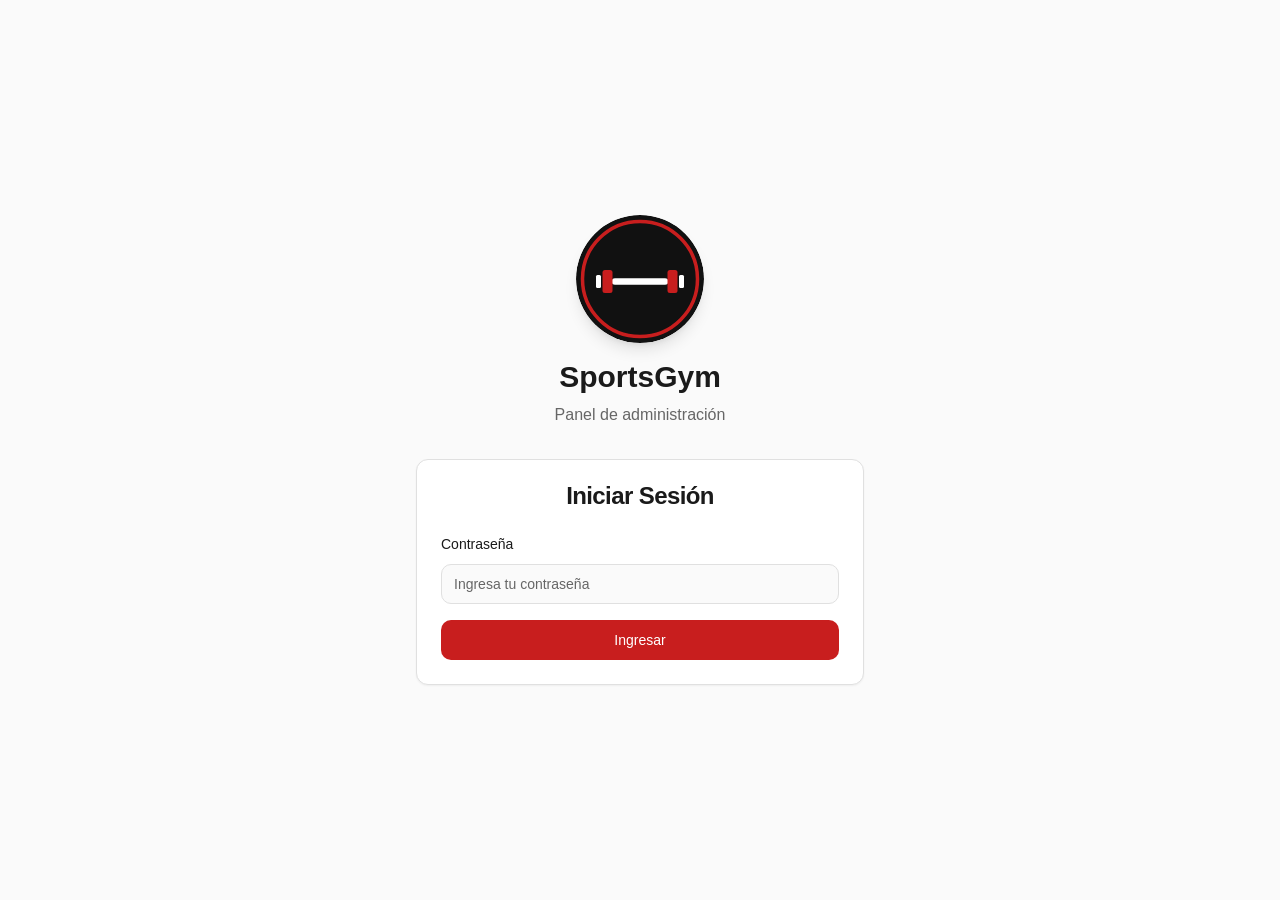
==== admin/index.html @ 6c511911 "Deploy GymFlow: app-alumnos (raíz) + dashboard-admin (/admin/)" ====
<!doctype html>
<html lang="es">
  <head>
    <meta charset="UTF-8" />
    <link rel="icon" href="/admin/assets/logo-C5U1Mk5S.svg" type="image/svg+xml">
    <meta name="viewport" content="width=device-width, initial-scale=1.0" />
    <title>SportsGym - Panel de Administración</title>
    <meta name="description" content="Panel de administración de SportsGym - Control de turnos, cupos, pagos y asistencias" />
    <meta name="author" content="SportsGym" />

    <meta property="og:title" content="SportsGym - Panel de Administración" />
    <meta property="og:description" content="Panel de administración de SportsGym - Control de turnos, cupos, pagos y asistencias" />
    <meta property="og:type" content="website" />

    <meta name="twitter:card" content="summary_large_image" />
    <script type="module" crossorigin src="/admin/assets/index-DR3U0zTT.js"></script>
    <link rel="stylesheet" crossorigin href="/admin/assets/index-CRmgyMFF.css">
  </head>

  <body>
    <div id="root"></div>
  </body>
</html>
---- admin/assets/index-CRmgyMFF.css ----
*,:before,:after{--tw-border-spacing-x: 0;--tw-border-spacing-y: 0;--tw-translate-x: 0;--tw-translate-y: 0;--tw-rotate: 0;--tw-skew-x: 0;--tw-skew-y: 0;--tw-scale-x: 1;--tw-scale-y: 1;--tw-pan-x: ;--tw-pan-y: ;--tw-pinch-zoom: ;--tw-scroll-snap-strictness: proximity;--tw-gradient-from-position: ;--tw-gradient-via-position: ;--tw-gradient-to-position: ;--tw-ordinal: ;--tw-slashed-zero: ;--tw-numeric-figure: ;--tw-numeric-spacing: ;--tw-numeric-fraction: ;--tw-ring-inset: ;--tw-ring-offset-width: 0px;--tw-ring-offset-color: #fff;--tw-ring-color: rgb(59 130 246 / .5);--tw-ring-offset-shadow: 0 0 #0000;--tw-ring-shadow: 0 0 #0000;--tw-shadow: 0 0 #0000;--tw-shadow-colored: 0 0 #0000;--tw-blur: ;--tw-brightness: ;--tw-contrast: ;--tw-grayscale: ;--tw-hue-rotate: ;--tw-invert: ;--tw-saturate: ;--tw-sepia: ;--tw-drop-shadow: ;--tw-backdrop-blur: ;--tw-backdrop-brightness: ;--tw-backdrop-contrast: ;--tw-backdrop-grayscale: ;--tw-backdrop-hue-rotate: ;--tw-backdrop-invert: ;--tw-backdrop-opacity: ;--tw-backdrop-saturate: ;--tw-backdrop-sepia: ;--tw-contain-size: ;--tw-contain-layout: ;--tw-contain-paint: ;--tw-contain-style: }::backdrop{--tw-border-spacing-x: 0;--tw-border-spacing-y: 0;--tw-translate-x: 0;--tw-translate-y: 0;--tw-rotate: 0;--tw-skew-x: 0;--tw-skew-y: 0;--tw-scale-x: 1;--tw-scale-y: 1;--tw-pan-x: ;--tw-pan-y: ;--tw-pinch-zoom: ;--tw-scroll-snap-strictness: proximity;--tw-gradient-from-position: ;--tw-gradient-via-position: ;--tw-gradient-to-position: ;--tw-ordinal: ;--tw-slashed-zero: ;--tw-numeric-figure: ;--tw-numeric-spacing: ;--tw-numeric-fraction: ;--tw-ring-inset: ;--tw-ring-offset-width: 0px;--tw-ring-offset-color: #fff;--tw-ring-color: rgb(59 130 246 / .5);--tw-ring-offset-shadow: 0 0 #0000;--tw-ring-shadow: 0 0 #0000;--tw-shadow: 0 0 #0000;--tw-shadow-colored: 0 0 #0000;--tw-blur: ;--tw-brightness: ;--tw-contrast: ;--tw-grayscale: ;--tw-hue-rotate: ;--tw-invert: ;--tw-saturate: ;--tw-sepia: ;--tw-drop-shadow: ;--tw-backdrop-blur: ;--tw-backdrop-brightness: ;--tw-backdrop-contrast: ;--tw-backdrop-grayscale: ;--tw-backdrop-hue-rotate: ;--tw-backdrop-invert: ;--tw-backdrop-opacity: ;--tw-backdrop-saturate: ;--tw-backdrop-sepia: ;--tw-contain-size: ;--tw-contain-layout: ;--tw-contain-paint: ;--tw-contain-style: }*,:before,:after{box-sizing:border-box;border-width:0;border-style:solid;border-color:#e5e7eb}:before,:after{--tw-content: ""}html,:host{line-height:1.5;-webkit-text-size-adjust:100%;-moz-tab-size:4;-o-tab-size:4;tab-size:4;font-family:ui-sans-serif,system-ui,sans-serif,"Apple Color Emoji","Segoe UI Emoji",Segoe UI Symbol,"Noto Color Emoji";font-feature-settings:normal;font-variation-settings:normal;-webkit-tap-highlight-color:transparent}body{margin:0;line-height:inherit}hr{height:0;color:inherit;border-top-width:1px}abbr:where([title]){-webkit-text-decoration:underline dotted;text-decoration:underline dotted}h1,h2,h3,h4,h5,h6{font-size:inherit;font-weight:inherit}a{color:inherit;text-decoration:inherit}b,strong{font-weight:bolder}code,kbd,samp,pre{font-family:ui-monospace,SFMono-Regular,Menlo,Monaco,Consolas,Liberation Mono,Courier New,monospace;font-feature-settings:normal;font-variation-settings:normal;font-size:1em}small{font-size:80%}sub,sup{font-size:75%;line-height:0;position:relative;vertical-align:baseline}sub{bottom:-.25em}sup{top:-.5em}table{text-indent:0;border-color:inherit;border-collapse:collapse}button,input,optgroup,select,textarea{font-family:inherit;font-feature-settings:inherit;font-variation-settings:inherit;font-size:100%;font-weight:inherit;line-height:inherit;letter-spacing:inherit;color:inherit;margin:0;padding:0}button,select{text-transform:none}button,input:where([type=button]),input:where([type=reset]),input:where([type=submit]){-webkit-appearance:button;background-color:transparent;background-image:none}:-moz-focusring{outline:auto}:-moz-ui-invalid{box-shadow:none}progress{vertical-align:baseline}::-webkit-inner-spin-button,::-webkit-outer-spin-button{height:auto}[type=search]{-webkit-appearance:textfield;outline-offset:-2px}::-webkit-search-decoration{-webkit-appearance:none}::-webkit-file-upload-button{-webkit-appearance:button;font:inherit}summary{display:list-item}blockquote,dl,dd,h1,h2,h3,h4,h5,h6,hr,figure,p,pre{margin:0}fieldset{margin:0;padding:0}legend{padding:0}ol,ul,menu{list-style:none;margin:0;padding:0}dialog{padding:0}textarea{resize:vertical}input::-moz-placeholder,textarea::-moz-placeholder{opacity:1;color:#9ca3af}input::placeholder,textarea::placeholder{opacity:1;color:#9ca3af}button,[role=button]{cursor:pointer}:disabled{cursor:default}img,svg,video,canvas,audio,iframe,embed,object{display:block;vertical-align:middle}img,video{max-width:100%;height:auto}[hidden]:where(:not([hidden=until-found])){display:none}:root{--background: 0 0% 98%;--foreground: 0 0% 10%;--card: 0 0% 100%;--card-foreground: 0 0% 10%;--popover: 0 0% 100%;--popover-foreground: 0 0% 10%;--primary: 0 74% 45%;--primary-foreground: 0 0% 100%;--secondary: 0 0% 12%;--secondary-foreground: 0 0% 100%;--muted: 0 0% 94%;--muted-foreground: 0 0% 40%;--accent: 0 45% 93%;--accent-foreground: 0 0% 10%;--destructive: 0 74% 45%;--destructive-foreground: 0 0% 100%;--border: 0 0% 88%;--input: 0 0% 88%;--ring: 0 74% 45%;--radius: .75rem;--shadow-primary: 0 8px 25px -8px hsl(var(--brand-primary) / .25);--shadow-soft: 0 4px 15px -4px hsl(var(--brand-neutral) / .08);--brand-primary: 0 74% 45%;--brand-primary-light: 0 60% 65%;--brand-primary-dark: 0 75% 32%;--brand-neutral: 0 0% 15%;--brand-soft: 0 0% 95%;--brand-cream: 0 0% 97%;--gradient-primary: linear-gradient( 135deg, hsl(var(--brand-soft)), hsl(var(--brand-primary-light)) );--gradient-soft: linear-gradient( 135deg, hsl(var(--background)), hsl(var(--brand-soft)) );--gradient-accent: linear-gradient( 135deg, hsl(var(--brand-cream)), hsl(var(--accent)) );--transition-smooth: all .3s cubic-bezier(.4, 0, .2, 1);--sidebar-background: 0 0% 98%;--sidebar-foreground: 240 5.3% 26.1%;--sidebar-primary: 240 5.9% 10%;--sidebar-primary-foreground: 0 0% 98%;--sidebar-accent: 240 4.8% 95.9%;--sidebar-accent-foreground: 240 5.9% 10%;--sidebar-border: 220 13% 91%;--sidebar-ring: 217.2 91.2% 59.8%;--success: 95 40% 55%;--success-foreground: 0 0% 100%;--warning: 35 85% 65%;--warning-foreground: 0 0% 20%;--error: 8 75% 58%;--error-foreground: 0 0% 100%;--color-lunes: #7fb77e;--color-martes: #64b5f6;--color-miercoles: #f8a23a;--color-jueves: #ba68c8;--color-viernes: #ef5350}.dark{--background: 210 15% 8%;--foreground: 210 25% 96%;--card: 210 12% 12%;--card-foreground: 210 25% 96%;--popover: 210 12% 12%;--popover-foreground: 210 25% 96%;--primary: 240 15% 65%;--primary-foreground: 0 0% 100%;--secondary: 210 10% 20%;--secondary-foreground: 210 25% 96%;--muted: 210 10% 18%;--muted-foreground: 210 15% 65%;--accent: 200 20% 70%;--accent-foreground: 210 15% 8%;--destructive: 0 50% 65%;--destructive-foreground: 210 25% 96%;--border: 210 10% 25%;--input: 210 10% 25%;--ring: 240 15% 65%;--sidebar-background: 240 5.9% 10%;--sidebar-foreground: 240 4.8% 95.9%;--sidebar-primary: 224.3 76.3% 48%;--sidebar-primary-foreground: 0 0% 100%;--sidebar-accent: 240 3.7% 15.9%;--sidebar-accent-foreground: 240 4.8% 95.9%;--sidebar-border: 240 3.7% 15.9%;--sidebar-ring: 217.2 91.2% 59.8%}*{border-color:hsl(var(--border))}body{background-color:hsl(var(--background));color:hsl(var(--foreground));font-family:Poppins,Inter,-apple-system,BlinkMacSystemFont,Segoe UI,sans-serif}[data-state=active]{background-color:hsl(var(--primary))!important;color:hsl(var(--primary-foreground))!important}.btn-primary{background-color:hsl(var(--primary));color:hsl(var(--primary-foreground));border-radius:.75rem;transition:var(--transition-smooth)}.btn-primary:hover{background-color:hsl(var(--brand-primary-dark))}.sr-only{position:absolute;width:1px;height:1px;padding:0;margin:-1px;overflow:hidden;clip:rect(0,0,0,0);white-space:nowrap;border-width:0}.pointer-events-none{pointer-events:none}.pointer-events-auto{pointer-events:auto}.visible{visibility:visible}.invisible{visibility:hidden}.fixed{position:fixed}.absolute{position:absolute}.relative{position:relative}.sticky{position:sticky}.inset-0{top:0;right:0;bottom:0;left:0}.inset-x-0{left:0;right:0}.inset-y-0{top:0;bottom:0}.-bottom-12{bottom:-3rem}.-left-12{left:-3rem}.-right-12{right:-3rem}.-top-12{top:-3rem}.bottom-0{bottom:0}.left-0{left:0}.left-1{left:.25rem}.left-1\/2{left:50%}.left-2{left:.5rem}.left-\[50\%\]{left:50%}.right-0{right:0}.right-1{right:.25rem}.right-2{right:.5rem}.right-3{right:.75rem}.right-4{right:1rem}.top-0{top:0}.top-1\.5{top:.375rem}.top-1\/2{top:50%}.top-2{top:.5rem}.top-3\.5{top:.875rem}.top-4{top:1rem}.top-\[1px\]{top:1px}.top-\[50\%\]{top:50%}.top-\[60\%\]{top:60%}.top-full{top:100%}.z-10{z-index:10}.z-20{z-index:20}.z-50{z-index:50}.z-\[100\]{z-index:100}.z-\[1\]{z-index:1}.-mx-1{margin-left:-.25rem;margin-right:-.25rem}.mx-2{margin-left:.5rem;margin-right:.5rem}.mx-3\.5{margin-left:.875rem;margin-right:.875rem}.mx-auto{margin-left:auto;margin-right:auto}.my-0\.5{margin-top:.125rem;margin-bottom:.125rem}.my-1{margin-top:.25rem;margin-bottom:.25rem}.-ml-4{margin-left:-1rem}.-mt-4{margin-top:-1rem}.mb-1{margin-bottom:.25rem}.mb-2{margin-bottom:.5rem}.mb-3{margin-bottom:.75rem}.mb-4{margin-bottom:1rem}.mb-5{margin-bottom:1.25rem}.mb-6{margin-bottom:1.5rem}.mb-8{margin-bottom:2rem}.ml-1{margin-left:.25rem}.ml-2{margin-left:.5rem}.ml-auto{margin-left:auto}.mr-2{margin-right:.5rem}.mt-0\.5{margin-top:.125rem}.mt-1{margin-top:.25rem}.mt-1\.5{margin-top:.375rem}.mt-2{margin-top:.5rem}.mt-24{margin-top:6rem}.mt-3{margin-top:.75rem}.mt-4{margin-top:1rem}.mt-6{margin-top:1.5rem}.mt-auto{margin-top:auto}.block{display:block}.flex{display:flex}.inline-flex{display:inline-flex}.table{display:table}.grid{display:grid}.hidden{display:none}.aspect-square{aspect-ratio:1 / 1}.aspect-video{aspect-ratio:16 / 9}.size-4{width:1rem;height:1rem}.h-1\.5{height:.375rem}.h-10{height:2.5rem}.h-11{height:2.75rem}.h-12{height:3rem}.h-16{height:4rem}.h-2{height:.5rem}.h-2\.5{height:.625rem}.h-3{height:.75rem}.h-3\.5{height:.875rem}.h-32{height:8rem}.h-4{height:1rem}.h-5{height:1.25rem}.h-6{height:1.5rem}.h-7{height:1.75rem}.h-8{height:2rem}.h-9{height:2.25rem}.h-\[1px\]{height:1px}.h-\[var\(--radix-navigation-menu-viewport-height\)\]{height:var(--radix-navigation-menu-viewport-height)}.h-\[var\(--radix-select-trigger-height\)\]{height:var(--radix-select-trigger-height)}.h-auto{height:auto}.h-full{height:100%}.h-px{height:1px}.h-svh{height:100svh}.max-h-96{max-height:24rem}.max-h-\[300px\]{max-height:300px}.max-h-screen{max-height:100vh}.min-h-0{min-height:0px}.min-h-\[80px\]{min-height:80px}.min-h-screen{min-height:100vh}.min-h-svh{min-height:100svh}.w-0{width:0px}.w-1{width:.25rem}.w-1\/3{width:33.333333%}.w-10{width:2.5rem}.w-11{width:2.75rem}.w-2{width:.5rem}.w-2\.5{width:.625rem}.w-3{width:.75rem}.w-3\.5{width:.875rem}.w-3\/4{width:75%}.w-32{width:8rem}.w-4{width:1rem}.w-5{width:1.25rem}.w-64{width:16rem}.w-7{width:1.75rem}.w-72{width:18rem}.w-8{width:2rem}.w-9{width:2.25rem}.w-\[--sidebar-width\]{width:var(--sidebar-width)}.w-\[100px\]{width:100px}.w-\[1px\]{width:1px}.w-auto{width:auto}.w-full{width:100%}.w-max{width:-moz-max-content;width:max-content}.w-px{width:1px}.min-w-0{min-width:0px}.min-w-5{min-width:1.25rem}.min-w-\[12rem\]{min-width:12rem}.min-w-\[8rem\]{min-width:8rem}.min-w-\[var\(--radix-select-trigger-width\)\]{min-width:var(--radix-select-trigger-width)}.min-w-full{min-width:100%}.max-w-7xl{max-width:80rem}.max-w-\[--skeleton-width\]{max-width:var(--skeleton-width)}.max-w-lg{max-width:32rem}.max-w-max{max-width:-moz-max-content;max-width:max-content}.max-w-md{max-width:28rem}.flex-1{flex:1 1 0%}.shrink-0{flex-shrink:0}.grow{flex-grow:1}.grow-0{flex-grow:0}.basis-full{flex-basis:100%}.caption-bottom{caption-side:bottom}.border-collapse{border-collapse:collapse}.-translate-x-1\/2{--tw-translate-x: -50%;transform:translate(var(--tw-translate-x),var(--tw-translate-y)) rotate(var(--tw-rotate)) skew(var(--tw-skew-x)) skewY(var(--tw-skew-y)) scaleX(var(--tw-scale-x)) scaleY(var(--tw-scale-y))}.-translate-x-px{--tw-translate-x: -1px;transform:translate(var(--tw-translate-x),var(--tw-translate-y)) rotate(var(--tw-rotate)) skew(var(--tw-skew-x)) skewY(var(--tw-skew-y)) scaleX(var(--tw-scale-x)) scaleY(var(--tw-scale-y))}.-translate-y-1\/2{--tw-translate-y: -50%;transform:translate(var(--tw-translate-x),var(--tw-translate-y)) rotate(var(--tw-rotate)) skew(var(--tw-skew-x)) skewY(var(--tw-skew-y)) scaleX(var(--tw-scale-x)) scaleY(var(--tw-scale-y))}.translate-x-\[-50\%\]{--tw-translate-x: -50%;transform:translate(var(--tw-translate-x),var(--tw-translate-y)) rotate(var(--tw-rotate)) skew(var(--tw-skew-x)) skewY(var(--tw-skew-y)) scaleX(var(--tw-scale-x)) scaleY(var(--tw-scale-y))}.translate-x-px{--tw-translate-x: 1px;transform:translate(var(--tw-translate-x),var(--tw-translate-y)) rotate(var(--tw-rotate)) skew(var(--tw-skew-x)) skewY(var(--tw-skew-y)) scaleX(var(--tw-scale-x)) scaleY(var(--tw-scale-y))}.translate-y-\[-50\%\]{--tw-translate-y: -50%;transform:translate(var(--tw-translate-x),var(--tw-translate-y)) rotate(var(--tw-rotate)) skew(var(--tw-skew-x)) skewY(var(--tw-skew-y)) scaleX(var(--tw-scale-x)) scaleY(var(--tw-scale-y))}.rotate-45{--tw-rotate: 45deg;transform:translate(var(--tw-translate-x),var(--tw-translate-y)) rotate(var(--tw-rotate)) skew(var(--tw-skew-x)) skewY(var(--tw-skew-y)) scaleX(var(--tw-scale-x)) scaleY(var(--tw-scale-y))}.rotate-90{--tw-rotate: 90deg;transform:translate(var(--tw-translate-x),var(--tw-translate-y)) rotate(var(--tw-rotate)) skew(var(--tw-skew-x)) skewY(var(--tw-skew-y)) scaleX(var(--tw-scale-x)) scaleY(var(--tw-scale-y))}.transform{transform:translate(var(--tw-translate-x),var(--tw-translate-y)) rotate(var(--tw-rotate)) skew(var(--tw-skew-x)) skewY(var(--tw-skew-y)) scaleX(var(--tw-scale-x)) scaleY(var(--tw-scale-y))}@keyframes pulse{50%{opacity:.5}}.animate-pulse{animation:pulse 2s cubic-bezier(.4,0,.6,1) infinite}.cursor-default{cursor:default}.cursor-pointer{cursor:pointer}.touch-none{touch-action:none}.select-none{-webkit-user-select:none;-moz-user-select:none;user-select:none}.list-none{list-style-type:none}.grid-cols-1{grid-template-columns:repeat(1,minmax(0,1fr))}.flex-row{flex-direction:row}.flex-col{flex-direction:column}.flex-col-reverse{flex-direction:column-reverse}.flex-wrap{flex-wrap:wrap}.items-start{align-items:flex-start}.items-end{align-items:flex-end}.items-center{align-items:center}.items-stretch{align-items:stretch}.justify-start{justify-content:flex-start}.justify-end{justify-content:flex-end}.justify-center{justify-content:center}.justify-between{justify-content:space-between}.gap-1{gap:.25rem}.gap-1\.5{gap:.375rem}.gap-2{gap:.5rem}.gap-3{gap:.75rem}.gap-4{gap:1rem}.space-x-1>:not([hidden])~:not([hidden]){--tw-space-x-reverse: 0;margin-right:calc(.25rem * var(--tw-space-x-reverse));margin-left:calc(.25rem * calc(1 - var(--tw-space-x-reverse)))}.space-x-4>:not([hidden])~:not([hidden]){--tw-space-x-reverse: 0;margin-right:calc(1rem * var(--tw-space-x-reverse));margin-left:calc(1rem * calc(1 - var(--tw-space-x-reverse)))}.space-y-0>:not([hidden])~:not([hidden]){--tw-space-y-reverse: 0;margin-top:calc(0px * calc(1 - var(--tw-space-y-reverse)));margin-bottom:calc(0px * var(--tw-space-y-reverse))}.space-y-1>:not([hidden])~:not([hidden]){--tw-space-y-reverse: 0;margin-top:calc(.25rem * calc(1 - var(--tw-space-y-reverse)));margin-bottom:calc(.25rem * var(--tw-space-y-reverse))}.space-y-1\.5>:not([hidden])~:not([hidden]){--tw-space-y-reverse: 0;margin-top:calc(.375rem * calc(1 - var(--tw-space-y-reverse)));margin-bottom:calc(.375rem * var(--tw-space-y-reverse))}.space-y-2>:not([hidden])~:not([hidden]){--tw-space-y-reverse: 0;margin-top:calc(.5rem * calc(1 - var(--tw-space-y-reverse)));margin-bottom:calc(.5rem * var(--tw-space-y-reverse))}.space-y-3>:not([hidden])~:not([hidden]){--tw-space-y-reverse: 0;margin-top:calc(.75rem * calc(1 - var(--tw-space-y-reverse)));margin-bottom:calc(.75rem * var(--tw-space-y-reverse))}.space-y-4>:not([hidden])~:not([hidden]){--tw-space-y-reverse: 0;margin-top:calc(1rem * calc(1 - var(--tw-space-y-reverse)));margin-bottom:calc(1rem * var(--tw-space-y-reverse))}.space-y-6>:not([hidden])~:not([hidden]){--tw-space-y-reverse: 0;margin-top:calc(1.5rem * calc(1 - var(--tw-space-y-reverse)));margin-bottom:calc(1.5rem * var(--tw-space-y-reverse))}.overflow-auto{overflow:auto}.overflow-hidden{overflow:hidden}.overflow-x-auto{overflow-x:auto}.overflow-y-auto{overflow-y:auto}.overflow-x-hidden{overflow-x:hidden}.whitespace-nowrap{white-space:nowrap}.break-words{overflow-wrap:break-word}.rounded{border-radius:.25rem}.rounded-2xl{border-radius:1rem}.rounded-\[2px\]{border-radius:2px}.rounded-\[inherit\]{border-radius:inherit}.rounded-full{border-radius:9999px}.rounded-lg{border-radius:var(--radius)}.rounded-md{border-radius:calc(var(--radius) - 2px)}.rounded-sm{border-radius:calc(var(--radius) - 4px)}.rounded-xl{border-radius:.75rem}.rounded-t-\[10px\]{border-top-left-radius:10px;border-top-right-radius:10px}.rounded-tl-sm{border-top-left-radius:calc(var(--radius) - 4px)}.border{border-width:1px}.border-2{border-width:2px}.border-\[1\.5px\]{border-width:1.5px}.border-y{border-top-width:1px;border-bottom-width:1px}.border-b{border-bottom-width:1px}.border-l{border-left-width:1px}.border-l-4{border-left-width:4px}.border-r{border-right-width:1px}.border-t{border-top-width:1px}.border-dashed{border-style:dashed}.border-\[--color-border\]{border-color:var(--color-border)}.border-border{border-color:hsl(var(--border))}.border-border\/50{border-color:hsl(var(--border) / .5)}.border-destructive{border-color:hsl(var(--destructive))}.border-destructive\/50{border-color:hsl(var(--destructive) / .5)}.border-green-300{--tw-border-opacity: 1;border-color:rgb(134 239 172 / var(--tw-border-opacity, 1))}.border-input{border-color:hsl(var(--input))}.border-primary{border-color:hsl(var(--primary))}.border-primary\/30{border-color:hsl(var(--primary) / .3)}.border-red-300{--tw-border-opacity: 1;border-color:rgb(252 165 165 / var(--tw-border-opacity, 1))}.border-sidebar-border{border-color:hsl(var(--sidebar-border))}.border-transparent{border-color:transparent}.border-l-transparent{border-left-color:transparent}.border-t-transparent{border-top-color:transparent}.bg-\[--color-bg\]{background-color:var(--color-bg)}.bg-\[var\(--color-fondo\)\]{background-color:var(--color-fondo)}.bg-accent{background-color:hsl(var(--accent))}.bg-background{background-color:hsl(var(--background))}.bg-background\/80{background-color:hsl(var(--background) / .8)}.bg-black{--tw-bg-opacity: 1;background-color:rgb(0 0 0 / var(--tw-bg-opacity, 1))}.bg-black\/80{background-color:#000c}.bg-border{background-color:hsl(var(--border))}.bg-card{background-color:hsl(var(--card))}.bg-destructive{background-color:hsl(var(--destructive))}.bg-foreground{background-color:hsl(var(--foreground))}.bg-gray-100{--tw-bg-opacity: 1;background-color:rgb(243 244 246 / var(--tw-bg-opacity, 1))}.bg-gray-50{--tw-bg-opacity: 1;background-color:rgb(249 250 251 / var(--tw-bg-opacity, 1))}.bg-green-50{--tw-bg-opacity: 1;background-color:rgb(240 253 244 / var(--tw-bg-opacity, 1))}.bg-muted{background-color:hsl(var(--muted))}.bg-muted\/50{background-color:hsl(var(--muted) / .5)}.bg-popover{background-color:hsl(var(--popover))}.bg-primary{background-color:hsl(var(--primary))}.bg-red-50{--tw-bg-opacity: 1;background-color:rgb(254 242 242 / var(--tw-bg-opacity, 1))}.bg-secondary{background-color:hsl(var(--secondary))}.bg-sidebar{background-color:hsl(var(--sidebar-background))}.bg-sidebar-border{background-color:hsl(var(--sidebar-border))}.bg-transparent{background-color:transparent}.bg-white\/80{background-color:#fffc}.fill-current{fill:currentColor}.object-cover{-o-object-fit:cover;object-fit:cover}.p-0{padding:0}.p-1{padding:.25rem}.p-2{padding:.5rem}.p-3{padding:.75rem}.p-4{padding:1rem}.p-5{padding:1.25rem}.p-6{padding:1.5rem}.p-\[1px\]{padding:1px}.px-1{padding-left:.25rem;padding-right:.25rem}.px-2{padding-left:.5rem;padding-right:.5rem}.px-2\.5{padding-left:.625rem;padding-right:.625rem}.px-3{padding-left:.75rem;padding-right:.75rem}.px-4{padding-left:1rem;padding-right:1rem}.px-5{padding-left:1.25rem;padding-right:1.25rem}.px-8{padding-left:2rem;padding-right:2rem}.py-0\.5{padding-top:.125rem;padding-bottom:.125rem}.py-1{padding-top:.25rem;padding-bottom:.25rem}.py-1\.5{padding-top:.375rem;padding-bottom:.375rem}.py-2{padding-top:.5rem;padding-bottom:.5rem}.py-3{padding-top:.75rem;padding-bottom:.75rem}.py-4{padding-top:1rem;padding-bottom:1rem}.py-6{padding-top:1.5rem;padding-bottom:1.5rem}.pb-2{padding-bottom:.5rem}.pb-3{padding-bottom:.75rem}.pb-4{padding-bottom:1rem}.pl-2\.5{padding-left:.625rem}.pl-4{padding-left:1rem}.pl-8{padding-left:2rem}.pr-2{padding-right:.5rem}.pr-2\.5{padding-right:.625rem}.pr-8{padding-right:2rem}.pt-0{padding-top:0}.pt-1{padding-top:.25rem}.pt-3{padding-top:.75rem}.pt-4{padding-top:1rem}.pt-6{padding-top:1.5rem}.text-left{text-align:left}.text-center{text-align:center}.align-middle{vertical-align:middle}.font-mono{font-family:ui-monospace,SFMono-Regular,Menlo,Monaco,Consolas,Liberation Mono,Courier New,monospace}.text-2xl{font-size:1.5rem;line-height:2rem}.text-3xl{font-size:1.875rem;line-height:2.25rem}.text-\[0\.8rem\]{font-size:.8rem}.text-base{font-size:1rem;line-height:1.5rem}.text-lg{font-size:1.125rem;line-height:1.75rem}.text-sm{font-size:.875rem;line-height:1.25rem}.text-xl{font-size:1.25rem;line-height:1.75rem}.text-xs{font-size:.75rem;line-height:1rem}.font-bold{font-weight:700}.font-medium{font-weight:500}.font-normal{font-weight:400}.font-semibold{font-weight:600}.tabular-nums{--tw-numeric-spacing: tabular-nums;font-variant-numeric:var(--tw-ordinal) var(--tw-slashed-zero) var(--tw-numeric-figure) var(--tw-numeric-spacing) var(--tw-numeric-fraction)}.leading-none{line-height:1}.tracking-tight{letter-spacing:-.025em}.tracking-widest{letter-spacing:.1em}.text-accent-foreground{color:hsl(var(--accent-foreground))}.text-card-foreground{color:hsl(var(--card-foreground))}.text-current{color:currentColor}.text-destructive{color:hsl(var(--destructive))}.text-destructive-foreground{color:hsl(var(--destructive-foreground))}.text-error{color:hsl(var(--error))}.text-foreground{color:hsl(var(--foreground))}.text-foreground\/50{color:hsl(var(--foreground) / .5)}.text-gray-500{--tw-text-opacity: 1;color:rgb(107 114 128 / var(--tw-text-opacity, 1))}.text-green-600{--tw-text-opacity: 1;color:rgb(22 163 74 / var(--tw-text-opacity, 1))}.text-green-700{--tw-text-opacity: 1;color:rgb(21 128 61 / var(--tw-text-opacity, 1))}.text-muted-foreground{color:hsl(var(--muted-foreground))}.text-popover-foreground{color:hsl(var(--popover-foreground))}.text-primary{color:hsl(var(--primary))}.text-primary-foreground{color:hsl(var(--primary-foreground))}.text-red-400{--tw-text-opacity: 1;color:rgb(248 113 113 / var(--tw-text-opacity, 1))}.text-red-500{--tw-text-opacity: 1;color:rgb(239 68 68 / var(--tw-text-opacity, 1))}.text-red-700{--tw-text-opacity: 1;color:rgb(185 28 28 / var(--tw-text-opacity, 1))}.text-secondary-foreground{color:hsl(var(--secondary-foreground))}.text-sidebar-foreground{color:hsl(var(--sidebar-foreground))}.text-sidebar-foreground\/70{color:hsl(var(--sidebar-foreground) / .7)}.text-success{color:hsl(var(--success))}.text-white{--tw-text-opacity: 1;color:rgb(255 255 255 / var(--tw-text-opacity, 1))}.underline-offset-4{text-underline-offset:4px}.opacity-0{opacity:0}.opacity-100{opacity:1}.opacity-50{opacity:.5}.opacity-60{opacity:.6}.opacity-70{opacity:.7}.opacity-90{opacity:.9}.shadow-\[0_0_0_1px_hsl\(var\(--sidebar-border\)\)\]{--tw-shadow: 0 0 0 1px hsl(var(--sidebar-border));--tw-shadow-colored: 0 0 0 1px var(--tw-shadow-color);box-shadow:var(--tw-ring-offset-shadow, 0 0 #0000),var(--tw-ring-shadow, 0 0 #0000),var(--tw-shadow)}.shadow-lg{--tw-shadow: 0 10px 15px -3px rgb(0 0 0 / .1), 0 4px 6px -4px rgb(0 0 0 / .1);--tw-shadow-colored: 0 10px 15px -3px var(--tw-shadow-color), 0 4px 6px -4px var(--tw-shadow-color);box-shadow:var(--tw-ring-offset-shadow, 0 0 #0000),var(--tw-ring-shadow, 0 0 #0000),var(--tw-shadow)}.shadow-md{--tw-shadow: 0 4px 6px -1px rgb(0 0 0 / .1), 0 2px 4px -2px rgb(0 0 0 / .1);--tw-shadow-colored: 0 4px 6px -1px var(--tw-shadow-color), 0 2px 4px -2px var(--tw-shadow-color);box-shadow:var(--tw-ring-offset-shadow, 0 0 #0000),var(--tw-ring-shadow, 0 0 #0000),var(--tw-shadow)}.shadow-none{--tw-shadow: 0 0 #0000;--tw-shadow-colored: 0 0 #0000;box-shadow:var(--tw-ring-offset-shadow, 0 0 #0000),var(--tw-ring-shadow, 0 0 #0000),var(--tw-shadow)}.shadow-sm{--tw-shadow: 0 1px 2px 0 rgb(0 0 0 / .05);--tw-shadow-colored: 0 1px 2px 0 var(--tw-shadow-color);box-shadow:var(--tw-ring-offset-shadow, 0 0 #0000),var(--tw-ring-shadow, 0 0 #0000),var(--tw-shadow)}.shadow-xl{--tw-shadow: 0 20px 25px -5px rgb(0 0 0 / .1), 0 8px 10px -6px rgb(0 0 0 / .1);--tw-shadow-colored: 0 20px 25px -5px var(--tw-shadow-color), 0 8px 10px -6px var(--tw-shadow-color);box-shadow:var(--tw-ring-offset-shadow, 0 0 #0000),var(--tw-ring-shadow, 0 0 #0000),var(--tw-shadow)}.outline-none{outline:2px solid transparent;outline-offset:2px}.outline{outline-style:solid}.ring-0{--tw-ring-offset-shadow: var(--tw-ring-inset) 0 0 0 var(--tw-ring-offset-width) var(--tw-ring-offset-color);--tw-ring-shadow: var(--tw-ring-inset) 0 0 0 calc(0px + var(--tw-ring-offset-width)) var(--tw-ring-color);box-shadow:var(--tw-ring-offset-shadow),var(--tw-ring-shadow),var(--tw-shadow, 0 0 #0000)}.ring-2{--tw-ring-offset-shadow: var(--tw-ring-inset) 0 0 0 var(--tw-ring-offset-width) var(--tw-ring-offset-color);--tw-ring-shadow: var(--tw-ring-inset) 0 0 0 calc(2px + var(--tw-ring-offset-width)) var(--tw-ring-color);box-shadow:var(--tw-ring-offset-shadow),var(--tw-ring-shadow),var(--tw-shadow, 0 0 #0000)}.ring-ring{--tw-ring-color: hsl(var(--ring))}.ring-sidebar-ring{--tw-ring-color: hsl(var(--sidebar-ring))}.ring-offset-background{--tw-ring-offset-color: hsl(var(--background))}.filter{filter:var(--tw-blur) var(--tw-brightness) var(--tw-contrast) var(--tw-grayscale) var(--tw-hue-rotate) var(--tw-invert) var(--tw-saturate) var(--tw-sepia) var(--tw-drop-shadow)}.backdrop-blur-md{--tw-backdrop-blur: blur(12px);-webkit-backdrop-filter:var(--tw-backdrop-blur) var(--tw-backdrop-brightness) var(--tw-backdrop-contrast) var(--tw-backdrop-grayscale) var(--tw-backdrop-hue-rotate) var(--tw-backdrop-invert) var(--tw-backdrop-opacity) var(--tw-backdrop-saturate) var(--tw-backdrop-sepia);backdrop-filter:var(--tw-backdrop-blur) var(--tw-backdrop-brightness) var(--tw-backdrop-contrast) var(--tw-backdrop-grayscale) var(--tw-backdrop-hue-rotate) var(--tw-backdrop-invert) var(--tw-backdrop-opacity) var(--tw-backdrop-saturate) var(--tw-backdrop-sepia)}.transition{transition-property:color,background-color,border-color,text-decoration-color,fill,stroke,opacity,box-shadow,transform,filter,-webkit-backdrop-filter;transition-property:color,background-color,border-color,text-decoration-color,fill,stroke,opacity,box-shadow,transform,filter,backdrop-filter;transition-property:color,background-color,border-color,text-decoration-color,fill,stroke,opacity,box-shadow,transform,filter,backdrop-filter,-webkit-backdrop-filter;transition-timing-function:cubic-bezier(.4,0,.2,1);transition-duration:.15s}.transition-\[left\,right\,width\]{transition-property:left,right,width;transition-timing-function:cubic-bezier(.4,0,.2,1);transition-duration:.15s}.transition-\[margin\,opa\]{transition-property:margin,opa;transition-timing-function:cubic-bezier(.4,0,.2,1);transition-duration:.15s}.transition-\[width\,height\,padding\]{transition-property:width,height,padding;transition-timing-function:cubic-bezier(.4,0,.2,1);transition-duration:.15s}.transition-\[width\]{transition-property:width;transition-timing-function:cubic-bezier(.4,0,.2,1);transition-duration:.15s}.transition-all{transition-property:all;transition-timing-function:cubic-bezier(.4,0,.2,1);transition-duration:.15s}.transition-colors{transition-property:color,background-color,border-color,text-decoration-color,fill,stroke;transition-timing-function:cubic-bezier(.4,0,.2,1);transition-duration:.15s}.transition-opacity{transition-property:opacity;transition-timing-function:cubic-bezier(.4,0,.2,1);transition-duration:.15s}.transition-transform{transition-property:transform;transition-timing-function:cubic-bezier(.4,0,.2,1);transition-duration:.15s}.duration-1000{transition-duration:1s}.duration-200{transition-duration:.2s}.ease-in-out{transition-timing-function:cubic-bezier(.4,0,.2,1)}.ease-linear{transition-timing-function:linear}@keyframes enter{0%{opacity:var(--tw-enter-opacity, 1);transform:translate3d(var(--tw-enter-translate-x, 0),var(--tw-enter-translate-y, 0),0) scale3d(var(--tw-enter-scale, 1),var(--tw-enter-scale, 1),var(--tw-enter-scale, 1)) rotate(var(--tw-enter-rotate, 0))}}@keyframes exit{to{opacity:var(--tw-exit-opacity, 1);transform:translate3d(var(--tw-exit-translate-x, 0),var(--tw-exit-translate-y, 0),0) scale3d(var(--tw-exit-scale, 1),var(--tw-exit-scale, 1),var(--tw-exit-scale, 1)) rotate(var(--tw-exit-rotate, 0))}}.animate-in{animation-name:enter;animation-duration:.15s;--tw-enter-opacity: initial;--tw-enter-scale: initial;--tw-enter-rotate: initial;--tw-enter-translate-x: initial;--tw-enter-translate-y: initial}.fade-in-0{--tw-enter-opacity: 0}.fade-in-80{--tw-enter-opacity: .8}.zoom-in-95{--tw-enter-scale: .95}.duration-1000{animation-duration:1s}.duration-200{animation-duration:.2s}.ease-in-out{animation-timing-function:cubic-bezier(.4,0,.2,1)}.ease-linear{animation-timing-function:linear}.btn-primary{border-radius:.75rem;padding:.5rem 1rem;font-weight:500;--tw-shadow: 0 4px 6px -1px rgb(0 0 0 / .1), 0 2px 4px -2px rgb(0 0 0 / .1);--tw-shadow-colored: 0 4px 6px -1px var(--tw-shadow-color), 0 2px 4px -2px var(--tw-shadow-color);box-shadow:var(--tw-ring-offset-shadow, 0 0 #0000),var(--tw-ring-shadow, 0 0 #0000),var(--tw-shadow);transition-property:color,background-color,border-color,text-decoration-color,fill,stroke,opacity,box-shadow,transform,filter,-webkit-backdrop-filter;transition-property:color,background-color,border-color,text-decoration-color,fill,stroke,opacity,box-shadow,transform,filter,backdrop-filter;transition-property:color,background-color,border-color,text-decoration-color,fill,stroke,opacity,box-shadow,transform,filter,backdrop-filter,-webkit-backdrop-filter;transition-timing-function:cubic-bezier(.4,0,.2,1);transition-duration:.15s}.btn-primary:active{--tw-scale-x: .95;--tw-scale-y: .95;transform:translate(var(--tw-translate-x),var(--tw-translate-y)) rotate(var(--tw-rotate)) skew(var(--tw-skew-x)) skewY(var(--tw-skew-y)) scaleX(var(--tw-scale-x)) scaleY(var(--tw-scale-y))}.btn-primary{background:hsl(var(--primary));color:hsl(var(--primary-foreground))}.btn-primary:hover{filter:brightness(1.05)}.btn-ghost{border-radius:.75rem;padding:.5rem .75rem;transition-property:color,background-color,border-color,text-decoration-color,fill,stroke,opacity,box-shadow,transform,filter,-webkit-backdrop-filter;transition-property:color,background-color,border-color,text-decoration-color,fill,stroke,opacity,box-shadow,transform,filter,backdrop-filter;transition-property:color,background-color,border-color,text-decoration-color,fill,stroke,opacity,box-shadow,transform,filter,backdrop-filter,-webkit-backdrop-filter;transition-timing-function:cubic-bezier(.4,0,.2,1);transition-duration:.15s;background:transparent;color:hsl(var(--foreground) / .8)}.btn-ghost:hover{background:hsl(var(--secondary))}.tab-trigger{border-radius:.75rem;padding:.5rem .75rem;transition-property:color,background-color,border-color,text-decoration-color,fill,stroke,opacity,box-shadow,transform,filter,-webkit-backdrop-filter;transition-property:color,background-color,border-color,text-decoration-color,fill,stroke,opacity,box-shadow,transform,filter,backdrop-filter;transition-property:color,background-color,border-color,text-decoration-color,fill,stroke,opacity,box-shadow,transform,filter,backdrop-filter,-webkit-backdrop-filter;transition-timing-function:cubic-bezier(.4,0,.2,1);transition-duration:.15s;color:hsl(var(--foreground) / .8)}.tab-trigger[data-state=active]{background:hsl(var(--primary));color:hsl(var(--primary-foreground));box-shadow:0 6px 20px -8px hsl(var(--primary) / .45);border-bottom:2px solid hsl(var(--accent))}.card-soft{border-radius:1rem;background-color:#ffffffe6;--tw-shadow: 0 4px 6px -1px rgb(0 0 0 / .1), 0 2px 4px -2px rgb(0 0 0 / .1);--tw-shadow-colored: 0 4px 6px -1px var(--tw-shadow-color), 0 2px 4px -2px var(--tw-shadow-color);box-shadow:var(--tw-ring-offset-shadow, 0 0 #0000),var(--tw-ring-shadow, 0 0 #0000),var(--tw-shadow);transition-property:color,background-color,border-color,text-decoration-color,fill,stroke,opacity,box-shadow,transform,filter,-webkit-backdrop-filter;transition-property:color,background-color,border-color,text-decoration-color,fill,stroke,opacity,box-shadow,transform,filter,backdrop-filter;transition-property:color,background-color,border-color,text-decoration-color,fill,stroke,opacity,box-shadow,transform,filter,backdrop-filter,-webkit-backdrop-filter;transition-timing-function:cubic-bezier(.4,0,.2,1);transition-duration:.15s}.card-soft:hover{--tw-shadow: 0 10px 15px -3px rgb(0 0 0 / .1), 0 4px 6px -4px rgb(0 0 0 / .1);--tw-shadow-colored: 0 10px 15px -3px var(--tw-shadow-color), 0 4px 6px -4px var(--tw-shadow-color);box-shadow:var(--tw-ring-offset-shadow, 0 0 #0000),var(--tw-ring-shadow, 0 0 #0000),var(--tw-shadow)}.chart-axis text{fill:hsl(var(--foreground))!important}.file\:border-0::file-selector-button{border-width:0px}.file\:bg-transparent::file-selector-button{background-color:transparent}.file\:text-sm::file-selector-button{font-size:.875rem;line-height:1.25rem}.file\:font-medium::file-selector-button{font-weight:500}.file\:text-foreground::file-selector-button{color:hsl(var(--foreground))}.placeholder\:text-muted-foreground::-moz-placeholder{color:hsl(var(--muted-foreground))}.placeholder\:text-muted-foreground::placeholder{color:hsl(var(--muted-foreground))}.after\:absolute:after{content:var(--tw-content);position:absolute}.after\:-inset-2:after{content:var(--tw-content);top:-.5rem;right:-.5rem;bottom:-.5rem;left:-.5rem}.after\:inset-y-0:after{content:var(--tw-content);top:0;bottom:0}.after\:left-1\/2:after{content:var(--tw-content);left:50%}.after\:w-1:after{content:var(--tw-content);width:.25rem}.after\:w-\[2px\]:after{content:var(--tw-content);width:2px}.after\:-translate-x-1\/2:after{content:var(--tw-content);--tw-translate-x: -50%;transform:translate(var(--tw-translate-x),var(--tw-translate-y)) rotate(var(--tw-rotate)) skew(var(--tw-skew-x)) skewY(var(--tw-skew-y)) scaleX(var(--tw-scale-x)) scaleY(var(--tw-scale-y))}.first\:rounded-l-md:first-child{border-top-left-radius:calc(var(--radius) - 2px);border-bottom-left-radius:calc(var(--radius) - 2px)}.first\:border-l:first-child{border-left-width:1px}.last\:rounded-r-md:last-child{border-top-right-radius:calc(var(--radius) - 2px);border-bottom-right-radius:calc(var(--radius) - 2px)}.focus-within\:relative:focus-within{position:relative}.focus-within\:z-20:focus-within{z-index:20}.hover\:bg-accent:hover{background-color:hsl(var(--accent))}.hover\:bg-destructive\/80:hover{background-color:hsl(var(--destructive) / .8)}.hover\:bg-destructive\/90:hover{background-color:hsl(var(--destructive) / .9)}.hover\:bg-muted:hover{background-color:hsl(var(--muted))}.hover\:bg-muted\/50:hover{background-color:hsl(var(--muted) / .5)}.hover\:bg-primary:hover{background-color:hsl(var(--primary))}.hover\:bg-primary\/80:hover{background-color:hsl(var(--primary) / .8)}.hover\:bg-primary\/90:hover{background-color:hsl(var(--primary) / .9)}.hover\:bg-secondary:hover{background-color:hsl(var(--secondary))}.hover\:bg-secondary\/80:hover{background-color:hsl(var(--secondary) / .8)}.hover\:bg-sidebar-accent:hover{background-color:hsl(var(--sidebar-accent))}.hover\:bg-opacity-10:hover{--tw-bg-opacity: .1}.hover\:text-accent-foreground:hover{color:hsl(var(--accent-foreground))}.hover\:text-foreground:hover{color:hsl(var(--foreground))}.hover\:text-muted-foreground:hover{color:hsl(var(--muted-foreground))}.hover\:text-primary-foreground:hover{color:hsl(var(--primary-foreground))}.hover\:text-sidebar-accent-foreground:hover{color:hsl(var(--sidebar-accent-foreground))}.hover\:underline:hover{text-decoration-line:underline}.hover\:opacity-100:hover{opacity:1}.hover\:shadow-\[0_0_0_1px_hsl\(var\(--sidebar-accent\)\)\]:hover{--tw-shadow: 0 0 0 1px hsl(var(--sidebar-accent));--tw-shadow-colored: 0 0 0 1px var(--tw-shadow-color);box-shadow:var(--tw-ring-offset-shadow, 0 0 #0000),var(--tw-ring-shadow, 0 0 #0000),var(--tw-shadow)}.hover\:shadow-lg:hover{--tw-shadow: 0 10px 15px -3px rgb(0 0 0 / .1), 0 4px 6px -4px rgb(0 0 0 / .1);--tw-shadow-colored: 0 10px 15px -3px var(--tw-shadow-color), 0 4px 6px -4px var(--tw-shadow-color);box-shadow:var(--tw-ring-offset-shadow, 0 0 #0000),var(--tw-ring-shadow, 0 0 #0000),var(--tw-shadow)}.hover\:shadow-md:hover{--tw-shadow: 0 4px 6px -1px rgb(0 0 0 / .1), 0 2px 4px -2px rgb(0 0 0 / .1);--tw-shadow-colored: 0 4px 6px -1px var(--tw-shadow-color), 0 2px 4px -2px var(--tw-shadow-color);box-shadow:var(--tw-ring-offset-shadow, 0 0 #0000),var(--tw-ring-shadow, 0 0 #0000),var(--tw-shadow)}.hover\:after\:bg-sidebar-border:hover:after{content:var(--tw-content);background-color:hsl(var(--sidebar-border))}.focus\:bg-accent:focus{background-color:hsl(var(--accent))}.focus\:bg-primary:focus{background-color:hsl(var(--primary))}.focus\:text-accent-foreground:focus{color:hsl(var(--accent-foreground))}.focus\:text-primary-foreground:focus{color:hsl(var(--primary-foreground))}.focus\:opacity-100:focus{opacity:1}.focus\:outline-none:focus{outline:2px solid transparent;outline-offset:2px}.focus\:ring-2:focus{--tw-ring-offset-shadow: var(--tw-ring-inset) 0 0 0 var(--tw-ring-offset-width) var(--tw-ring-offset-color);--tw-ring-shadow: var(--tw-ring-inset) 0 0 0 calc(2px + var(--tw-ring-offset-width)) var(--tw-ring-color);box-shadow:var(--tw-ring-offset-shadow),var(--tw-ring-shadow),var(--tw-shadow, 0 0 #0000)}.focus\:ring-ring:focus{--tw-ring-color: hsl(var(--ring))}.focus\:ring-offset-2:focus{--tw-ring-offset-width: 2px}.focus-visible\:outline-none:focus-visible{outline:2px solid transparent;outline-offset:2px}.focus-visible\:ring-1:focus-visible{--tw-ring-offset-shadow: var(--tw-ring-inset) 0 0 0 var(--tw-ring-offset-width) var(--tw-ring-offset-color);--tw-ring-shadow: var(--tw-ring-inset) 0 0 0 calc(1px + var(--tw-ring-offset-width)) var(--tw-ring-color);box-shadow:var(--tw-ring-offset-shadow),var(--tw-ring-shadow),var(--tw-shadow, 0 0 #0000)}.focus-visible\:ring-2:focus-visible{--tw-ring-offset-shadow: var(--tw-ring-inset) 0 0 0 var(--tw-ring-offset-width) var(--tw-ring-offset-color);--tw-ring-shadow: var(--tw-ring-inset) 0 0 0 calc(2px + var(--tw-ring-offset-width)) var(--tw-ring-color);box-shadow:var(--tw-ring-offset-shadow),var(--tw-ring-shadow),var(--tw-shadow, 0 0 #0000)}.focus-visible\:ring-ring:focus-visible{--tw-ring-color: hsl(var(--ring))}.focus-visible\:ring-sidebar-ring:focus-visible{--tw-ring-color: hsl(var(--sidebar-ring))}.focus-visible\:ring-offset-1:focus-visible{--tw-ring-offset-width: 1px}.focus-visible\:ring-offset-2:focus-visible{--tw-ring-offset-width: 2px}.focus-visible\:ring-offset-background:focus-visible{--tw-ring-offset-color: hsl(var(--background))}.active\:bg-sidebar-accent:active{background-color:hsl(var(--sidebar-accent))}.active\:text-sidebar-accent-foreground:active{color:hsl(var(--sidebar-accent-foreground))}.disabled\:pointer-events-none:disabled{pointer-events:none}.disabled\:cursor-not-allowed:disabled{cursor:not-allowed}.disabled\:opacity-50:disabled{opacity:.5}.group\/menu-item:focus-within .group-focus-within\/menu-item\:opacity-100{opacity:1}.group\/menu-item:hover .group-hover\/menu-item\:opacity-100,.group:hover .group-hover\:opacity-100{opacity:1}.group.destructive .group-\[\.destructive\]\:border-muted\/40{border-color:hsl(var(--muted) / .4)}.group.toaster .group-\[\.toaster\]\:border-border{border-color:hsl(var(--border))}.group.toast .group-\[\.toast\]\:bg-muted{background-color:hsl(var(--muted))}.group.toast .group-\[\.toast\]\:bg-primary{background-color:hsl(var(--primary))}.group.toaster .group-\[\.toaster\]\:bg-background{background-color:hsl(var(--background))}.group.destructive .group-\[\.destructive\]\:text-red-300{--tw-text-opacity: 1;color:rgb(252 165 165 / var(--tw-text-opacity, 1))}.group.toast .group-\[\.toast\]\:text-muted-foreground{color:hsl(var(--muted-foreground))}.group.toast .group-\[\.toast\]\:text-primary-foreground{color:hsl(var(--primary-foreground))}.group.toaster .group-\[\.toaster\]\:text-foreground{color:hsl(var(--foreground))}.group.toaster .group-\[\.toaster\]\:shadow-lg{--tw-shadow: 0 10px 15px -3px rgb(0 0 0 / .1), 0 4px 6px -4px rgb(0 0 0 / .1);--tw-shadow-colored: 0 10px 15px -3px var(--tw-shadow-color), 0 4px 6px -4px var(--tw-shadow-color);box-shadow:var(--tw-ring-offset-shadow, 0 0 #0000),var(--tw-ring-shadow, 0 0 #0000),var(--tw-shadow)}.group.destructive .group-\[\.destructive\]\:hover\:border-destructive\/30:hover{border-color:hsl(var(--destructive) / .3)}.group.destructive .group-\[\.destructive\]\:hover\:bg-destructive:hover{background-color:hsl(var(--destructive))}.group.destructive .group-\[\.destructive\]\:hover\:text-destructive-foreground:hover{color:hsl(var(--destructive-foreground))}.group.destructive .group-\[\.destructive\]\:hover\:text-red-50:hover{--tw-text-opacity: 1;color:rgb(254 242 242 / var(--tw-text-opacity, 1))}.group.destructive .group-\[\.destructive\]\:focus\:ring-destructive:focus{--tw-ring-color: hsl(var(--destructive))}.group.destructive .group-\[\.destructive\]\:focus\:ring-red-400:focus{--tw-ring-opacity: 1;--tw-ring-color: rgb(248 113 113 / var(--tw-ring-opacity, 1))}.group.destructive .group-\[\.destructive\]\:focus\:ring-offset-red-600:focus{--tw-ring-offset-color: #dc2626}.peer\/menu-button:hover~.peer-hover\/menu-button\:text-sidebar-accent-foreground{color:hsl(var(--sidebar-accent-foreground))}.peer:disabled~.peer-disabled\:cursor-not-allowed{cursor:not-allowed}.peer:disabled~.peer-disabled\:opacity-70{opacity:.7}.has-\[\[data-variant\=inset\]\]\:bg-sidebar:has([data-variant=inset]){background-color:hsl(var(--sidebar-background))}.has-\[\:disabled\]\:opacity-50:has(:disabled){opacity:.5}.group\/menu-item:has([data-sidebar=menu-action]) .group-has-\[\[data-sidebar\=menu-action\]\]\/menu-item\:pr-8{padding-right:2rem}.aria-disabled\:pointer-events-none[aria-disabled=true]{pointer-events:none}.aria-disabled\:opacity-50[aria-disabled=true]{opacity:.5}.aria-selected\:bg-accent[aria-selected=true]{background-color:hsl(var(--accent))}.aria-selected\:bg-accent\/50[aria-selected=true]{background-color:hsl(var(--accent) / .5)}.aria-selected\:text-accent-foreground[aria-selected=true]{color:hsl(var(--accent-foreground))}.aria-selected\:text-muted-foreground[aria-selected=true]{color:hsl(var(--muted-foreground))}.aria-selected\:opacity-100[aria-selected=true]{opacity:1}.aria-selected\:opacity-30[aria-selected=true]{opacity:.3}.data-\[disabled\=true\]\:pointer-events-none[data-disabled=true],.data-\[disabled\]\:pointer-events-none[data-disabled]{pointer-events:none}.data-\[panel-group-direction\=vertical\]\:h-px[data-panel-group-direction=vertical]{height:1px}.data-\[panel-group-direction\=vertical\]\:w-full[data-panel-group-direction=vertical]{width:100%}.data-\[side\=bottom\]\:translate-y-1[data-side=bottom]{--tw-translate-y: .25rem;transform:translate(var(--tw-translate-x),var(--tw-translate-y)) rotate(var(--tw-rotate)) skew(var(--tw-skew-x)) skewY(var(--tw-skew-y)) scaleX(var(--tw-scale-x)) scaleY(var(--tw-scale-y))}.data-\[side\=left\]\:-translate-x-1[data-side=left]{--tw-translate-x: -.25rem;transform:translate(var(--tw-translate-x),var(--tw-translate-y)) rotate(var(--tw-rotate)) skew(var(--tw-skew-x)) skewY(var(--tw-skew-y)) scaleX(var(--tw-scale-x)) scaleY(var(--tw-scale-y))}.data-\[side\=right\]\:translate-x-1[data-side=right]{--tw-translate-x: .25rem;transform:translate(var(--tw-translate-x),var(--tw-translate-y)) rotate(var(--tw-rotate)) skew(var(--tw-skew-x)) skewY(var(--tw-skew-y)) scaleX(var(--tw-scale-x)) scaleY(var(--tw-scale-y))}.data-\[side\=top\]\:-translate-y-1[data-side=top]{--tw-translate-y: -.25rem;transform:translate(var(--tw-translate-x),var(--tw-translate-y)) rotate(var(--tw-rotate)) skew(var(--tw-skew-x)) skewY(var(--tw-skew-y)) scaleX(var(--tw-scale-x)) scaleY(var(--tw-scale-y))}.data-\[state\=checked\]\:translate-x-5[data-state=checked]{--tw-translate-x: 1.25rem;transform:translate(var(--tw-translate-x),var(--tw-translate-y)) rotate(var(--tw-rotate)) skew(var(--tw-skew-x)) skewY(var(--tw-skew-y)) scaleX(var(--tw-scale-x)) scaleY(var(--tw-scale-y))}.data-\[state\=unchecked\]\:translate-x-0[data-state=unchecked],.data-\[swipe\=cancel\]\:translate-x-0[data-swipe=cancel]{--tw-translate-x: 0px;transform:translate(var(--tw-translate-x),var(--tw-translate-y)) rotate(var(--tw-rotate)) skew(var(--tw-skew-x)) skewY(var(--tw-skew-y)) scaleX(var(--tw-scale-x)) scaleY(var(--tw-scale-y))}.data-\[swipe\=end\]\:translate-x-\[var\(--radix-toast-swipe-end-x\)\][data-swipe=end]{--tw-translate-x: var(--radix-toast-swipe-end-x);transform:translate(var(--tw-translate-x),var(--tw-translate-y)) rotate(var(--tw-rotate)) skew(var(--tw-skew-x)) skewY(var(--tw-skew-y)) scaleX(var(--tw-scale-x)) scaleY(var(--tw-scale-y))}.data-\[swipe\=move\]\:translate-x-\[var\(--radix-toast-swipe-move-x\)\][data-swipe=move]{--tw-translate-x: var(--radix-toast-swipe-move-x);transform:translate(var(--tw-translate-x),var(--tw-translate-y)) rotate(var(--tw-rotate)) skew(var(--tw-skew-x)) skewY(var(--tw-skew-y)) scaleX(var(--tw-scale-x)) scaleY(var(--tw-scale-y))}@keyframes accordion-up{0%{height:var(--radix-accordion-content-height)}to{height:0}}.data-\[state\=closed\]\:animate-accordion-up[data-state=closed]{animation:accordion-up .2s ease-out}@keyframes accordion-down{0%{height:0}to{height:var(--radix-accordion-content-height)}}.data-\[state\=open\]\:animate-accordion-down[data-state=open]{animation:accordion-down .2s ease-out}.data-\[panel-group-direction\=vertical\]\:flex-col[data-panel-group-direction=vertical]{flex-direction:column}.data-\[active\=true\]\:bg-sidebar-accent[data-active=true]{background-color:hsl(var(--sidebar-accent))}.data-\[active\]\:bg-accent\/50[data-active]{background-color:hsl(var(--accent) / .5)}.data-\[selected\=\'true\'\]\:bg-accent[data-selected=true]{background-color:hsl(var(--accent))}.data-\[state\=active\]\:bg-background[data-state=active]{background-color:hsl(var(--background))}.data-\[state\=checked\]\:bg-primary[data-state=checked]{background-color:hsl(var(--primary))}.data-\[state\=on\]\:bg-accent[data-state=on],.data-\[state\=open\]\:bg-accent[data-state=open]{background-color:hsl(var(--accent))}.data-\[state\=open\]\:bg-accent\/50[data-state=open]{background-color:hsl(var(--accent) / .5)}.data-\[state\=open\]\:bg-secondary[data-state=open]{background-color:hsl(var(--secondary))}.data-\[state\=selected\]\:bg-muted[data-state=selected]{background-color:hsl(var(--muted))}.data-\[state\=unchecked\]\:bg-input[data-state=unchecked]{background-color:hsl(var(--input))}.data-\[active\=true\]\:font-medium[data-active=true]{font-weight:500}.data-\[active\=true\]\:text-sidebar-accent-foreground[data-active=true]{color:hsl(var(--sidebar-accent-foreground))}.data-\[selected\=true\]\:text-accent-foreground[data-selected=true]{color:hsl(var(--accent-foreground))}.data-\[state\=active\]\:text-foreground[data-state=active]{color:hsl(var(--foreground))}.data-\[state\=checked\]\:text-primary-foreground[data-state=checked]{color:hsl(var(--primary-foreground))}.data-\[state\=on\]\:text-accent-foreground[data-state=on],.data-\[state\=open\]\:text-accent-foreground[data-state=open]{color:hsl(var(--accent-foreground))}.data-\[state\=open\]\:text-muted-foreground[data-state=open]{color:hsl(var(--muted-foreground))}.data-\[disabled\=true\]\:opacity-50[data-disabled=true],.data-\[disabled\]\:opacity-50[data-disabled]{opacity:.5}.data-\[state\=open\]\:opacity-100[data-state=open]{opacity:1}.data-\[state\=active\]\:shadow-sm[data-state=active]{--tw-shadow: 0 1px 2px 0 rgb(0 0 0 / .05);--tw-shadow-colored: 0 1px 2px 0 var(--tw-shadow-color);box-shadow:var(--tw-ring-offset-shadow, 0 0 #0000),var(--tw-ring-shadow, 0 0 #0000),var(--tw-shadow)}.data-\[swipe\=move\]\:transition-none[data-swipe=move]{transition-property:none}.data-\[state\=closed\]\:duration-300[data-state=closed]{transition-duration:.3s}.data-\[state\=open\]\:duration-500[data-state=open]{transition-duration:.5s}.data-\[motion\^\=from-\]\:animate-in[data-motion^=from-],.data-\[state\=open\]\:animate-in[data-state=open],.data-\[state\=visible\]\:animate-in[data-state=visible]{animation-name:enter;animation-duration:.15s;--tw-enter-opacity: initial;--tw-enter-scale: initial;--tw-enter-rotate: initial;--tw-enter-translate-x: initial;--tw-enter-translate-y: initial}.data-\[motion\^\=to-\]\:animate-out[data-motion^=to-],.data-\[state\=closed\]\:animate-out[data-state=closed],.data-\[state\=hidden\]\:animate-out[data-state=hidden],.data-\[swipe\=end\]\:animate-out[data-swipe=end]{animation-name:exit;animation-duration:.15s;--tw-exit-opacity: initial;--tw-exit-scale: initial;--tw-exit-rotate: initial;--tw-exit-translate-x: initial;--tw-exit-translate-y: initial}.data-\[motion\^\=from-\]\:fade-in[data-motion^=from-]{--tw-enter-opacity: 0}.data-\[motion\^\=to-\]\:fade-out[data-motion^=to-],.data-\[state\=closed\]\:fade-out-0[data-state=closed]{--tw-exit-opacity: 0}.data-\[state\=closed\]\:fade-out-80[data-state=closed]{--tw-exit-opacity: .8}.data-\[state\=hidden\]\:fade-out[data-state=hidden]{--tw-exit-opacity: 0}.data-\[state\=open\]\:fade-in-0[data-state=open],.data-\[state\=visible\]\:fade-in[data-state=visible]{--tw-enter-opacity: 0}.data-\[state\=closed\]\:zoom-out-95[data-state=closed]{--tw-exit-scale: .95}.data-\[state\=open\]\:zoom-in-90[data-state=open]{--tw-enter-scale: .9}.data-\[state\=open\]\:zoom-in-95[data-state=open]{--tw-enter-scale: .95}.data-\[motion\=from-end\]\:slide-in-from-right-52[data-motion=from-end]{--tw-enter-translate-x: 13rem}.data-\[motion\=from-start\]\:slide-in-from-left-52[data-motion=from-start]{--tw-enter-translate-x: -13rem}.data-\[motion\=to-end\]\:slide-out-to-right-52[data-motion=to-end]{--tw-exit-translate-x: 13rem}.data-\[motion\=to-start\]\:slide-out-to-left-52[data-motion=to-start]{--tw-exit-translate-x: -13rem}.data-\[side\=bottom\]\:slide-in-from-top-2[data-side=bottom]{--tw-enter-translate-y: -.5rem}.data-\[side\=left\]\:slide-in-from-right-2[data-side=left]{--tw-enter-translate-x: .5rem}.data-\[side\=right\]\:slide-in-from-left-2[data-side=right]{--tw-enter-translate-x: -.5rem}.data-\[side\=top\]\:slide-in-from-bottom-2[data-side=top]{--tw-enter-translate-y: .5rem}.data-\[state\=closed\]\:slide-out-to-bottom[data-state=closed]{--tw-exit-translate-y: 100%}.data-\[state\=closed\]\:slide-out-to-left[data-state=closed]{--tw-exit-translate-x: -100%}.data-\[state\=closed\]\:slide-out-to-left-1\/2[data-state=closed]{--tw-exit-translate-x: -50%}.data-\[state\=closed\]\:slide-out-to-right[data-state=closed],.data-\[state\=closed\]\:slide-out-to-right-full[data-state=closed]{--tw-exit-translate-x: 100%}.data-\[state\=closed\]\:slide-out-to-top[data-state=closed]{--tw-exit-translate-y: -100%}.data-\[state\=closed\]\:slide-out-to-top-\[48\%\][data-state=closed]{--tw-exit-translate-y: -48%}.data-\[state\=open\]\:slide-in-from-bottom[data-state=open]{--tw-enter-translate-y: 100%}.data-\[state\=open\]\:slide-in-from-left[data-state=open]{--tw-enter-translate-x: -100%}.data-\[state\=open\]\:slide-in-from-left-1\/2[data-state=open]{--tw-enter-translate-x: -50%}.data-\[state\=open\]\:slide-in-from-right[data-state=open]{--tw-enter-translate-x: 100%}.data-\[state\=open\]\:slide-in-from-top[data-state=open]{--tw-enter-translate-y: -100%}.data-\[state\=open\]\:slide-in-from-top-\[48\%\][data-state=open]{--tw-enter-translate-y: -48%}.data-\[state\=open\]\:slide-in-from-top-full[data-state=open]{--tw-enter-translate-y: -100%}.data-\[state\=closed\]\:duration-300[data-state=closed]{animation-duration:.3s}.data-\[state\=open\]\:duration-500[data-state=open]{animation-duration:.5s}.data-\[panel-group-direction\=vertical\]\:after\:left-0[data-panel-group-direction=vertical]:after{content:var(--tw-content);left:0}.data-\[panel-group-direction\=vertical\]\:after\:h-1[data-panel-group-direction=vertical]:after{content:var(--tw-content);height:.25rem}.data-\[panel-group-direction\=vertical\]\:after\:w-full[data-panel-group-direction=vertical]:after{content:var(--tw-content);width:100%}.data-\[panel-group-direction\=vertical\]\:after\:-translate-y-1\/2[data-panel-group-direction=vertical]:after{content:var(--tw-content);--tw-translate-y: -50%;transform:translate(var(--tw-translate-x),var(--tw-translate-y)) rotate(var(--tw-rotate)) skew(var(--tw-skew-x)) skewY(var(--tw-skew-y)) scaleX(var(--tw-scale-x)) scaleY(var(--tw-scale-y))}.data-\[panel-group-direction\=vertical\]\:after\:translate-x-0[data-panel-group-direction=vertical]:after{content:var(--tw-content);--tw-translate-x: 0px;transform:translate(var(--tw-translate-x),var(--tw-translate-y)) rotate(var(--tw-rotate)) skew(var(--tw-skew-x)) skewY(var(--tw-skew-y)) scaleX(var(--tw-scale-x)) scaleY(var(--tw-scale-y))}.data-\[state\=open\]\:hover\:bg-sidebar-accent:hover[data-state=open]{background-color:hsl(var(--sidebar-accent))}.data-\[state\=open\]\:hover\:text-sidebar-accent-foreground:hover[data-state=open]{color:hsl(var(--sidebar-accent-foreground))}.group[data-collapsible=offcanvas] .group-data-\[collapsible\=offcanvas\]\:left-\[calc\(var\(--sidebar-width\)\*-1\)\]{left:calc(var(--sidebar-width) * -1)}.group[data-collapsible=offcanvas] .group-data-\[collapsible\=offcanvas\]\:right-\[calc\(var\(--sidebar-width\)\*-1\)\]{right:calc(var(--sidebar-width) * -1)}.group[data-side=left] .group-data-\[side\=left\]\:-right-4{right:-1rem}.group[data-side=right] .group-data-\[side\=right\]\:left-0{left:0}.group[data-collapsible=icon] .group-data-\[collapsible\=icon\]\:-mt-8{margin-top:-2rem}.group[data-collapsible=icon] .group-data-\[collapsible\=icon\]\:hidden{display:none}.group[data-collapsible=icon] .group-data-\[collapsible\=icon\]\:\!size-8{width:2rem!important;height:2rem!important}.group[data-collapsible=icon] .group-data-\[collapsible\=icon\]\:w-\[--sidebar-width-icon\]{width:var(--sidebar-width-icon)}.group[data-collapsible=icon] .group-data-\[collapsible\=icon\]\:w-\[calc\(var\(--sidebar-width-icon\)_\+_theme\(spacing\.4\)\)\]{width:calc(var(--sidebar-width-icon) + 1rem)}.group[data-collapsible=icon] .group-data-\[collapsible\=icon\]\:w-\[calc\(var\(--sidebar-width-icon\)_\+_theme\(spacing\.4\)_\+2px\)\]{width:calc(var(--sidebar-width-icon) + 1rem + 2px)}.group[data-collapsible=offcanvas] .group-data-\[collapsible\=offcanvas\]\:w-0{width:0px}.group[data-collapsible=offcanvas] .group-data-\[collapsible\=offcanvas\]\:translate-x-0{--tw-translate-x: 0px;transform:translate(var(--tw-translate-x),var(--tw-translate-y)) rotate(var(--tw-rotate)) skew(var(--tw-skew-x)) skewY(var(--tw-skew-y)) scaleX(var(--tw-scale-x)) scaleY(var(--tw-scale-y))}.group[data-side=right] .group-data-\[side\=right\]\:rotate-180,.group[data-state=open] .group-data-\[state\=open\]\:rotate-180{--tw-rotate: 180deg;transform:translate(var(--tw-translate-x),var(--tw-translate-y)) rotate(var(--tw-rotate)) skew(var(--tw-skew-x)) skewY(var(--tw-skew-y)) scaleX(var(--tw-scale-x)) scaleY(var(--tw-scale-y))}.group[data-collapsible=icon] .group-data-\[collapsible\=icon\]\:overflow-hidden{overflow:hidden}.group[data-variant=floating] .group-data-\[variant\=floating\]\:rounded-lg{border-radius:var(--radius)}.group[data-variant=floating] .group-data-\[variant\=floating\]\:border{border-width:1px}.group[data-side=left] .group-data-\[side\=left\]\:border-r{border-right-width:1px}.group[data-side=right] .group-data-\[side\=right\]\:border-l{border-left-width:1px}.group[data-variant=floating] .group-data-\[variant\=floating\]\:border-sidebar-border{border-color:hsl(var(--sidebar-border))}.group[data-collapsible=icon] .group-data-\[collapsible\=icon\]\:\!p-0{padding:0!important}.group[data-collapsible=icon] .group-data-\[collapsible\=icon\]\:\!p-2{padding:.5rem!important}.group[data-collapsible=icon] .group-data-\[collapsible\=icon\]\:opacity-0{opacity:0}.group[data-variant=floating] .group-data-\[variant\=floating\]\:shadow{--tw-shadow: 0 1px 3px 0 rgb(0 0 0 / .1), 0 1px 2px -1px rgb(0 0 0 / .1);--tw-shadow-colored: 0 1px 3px 0 var(--tw-shadow-color), 0 1px 2px -1px var(--tw-shadow-color);box-shadow:var(--tw-ring-offset-shadow, 0 0 #0000),var(--tw-ring-shadow, 0 0 #0000),var(--tw-shadow)}.group[data-collapsible=offcanvas] .group-data-\[collapsible\=offcanvas\]\:after\:left-full:after{content:var(--tw-content);left:100%}.group[data-collapsible=offcanvas] .group-data-\[collapsible\=offcanvas\]\:hover\:bg-sidebar:hover{background-color:hsl(var(--sidebar-background))}.peer\/menu-button[data-size=default]~.peer-data-\[size\=default\]\/menu-button\:top-1\.5{top:.375rem}.peer\/menu-button[data-size=lg]~.peer-data-\[size\=lg\]\/menu-button\:top-2\.5{top:.625rem}.peer\/menu-button[data-size=sm]~.peer-data-\[size\=sm\]\/menu-button\:top-1{top:.25rem}.peer[data-variant=inset]~.peer-data-\[variant\=inset\]\:min-h-\[calc\(100svh-theme\(spacing\.4\)\)\]{min-height:calc(100svh - 1rem)}.peer\/menu-button[data-active=true]~.peer-data-\[active\=true\]\/menu-button\:text-sidebar-accent-foreground{color:hsl(var(--sidebar-accent-foreground))}.dark\:border-destructive:is(.dark *){border-color:hsl(var(--destructive))}@media (min-width: 640px){.sm\:bottom-0{bottom:0}.sm\:right-0{right:0}.sm\:top-auto{top:auto}.sm\:mt-0{margin-top:0}.sm\:flex{display:flex}.sm\:max-w-sm{max-width:24rem}.sm\:grid-cols-2{grid-template-columns:repeat(2,minmax(0,1fr))}.sm\:flex-row{flex-direction:row}.sm\:flex-col{flex-direction:column}.sm\:justify-end{justify-content:flex-end}.sm\:gap-2\.5{gap:.625rem}.sm\:gap-4{gap:1rem}.sm\:space-x-2>:not([hidden])~:not([hidden]){--tw-space-x-reverse: 0;margin-right:calc(.5rem * var(--tw-space-x-reverse));margin-left:calc(.5rem * calc(1 - var(--tw-space-x-reverse)))}.sm\:space-x-4>:not([hidden])~:not([hidden]){--tw-space-x-reverse: 0;margin-right:calc(1rem * var(--tw-space-x-reverse));margin-left:calc(1rem * calc(1 - var(--tw-space-x-reverse)))}.sm\:space-y-0>:not([hidden])~:not([hidden]){--tw-space-y-reverse: 0;margin-top:calc(0px * calc(1 - var(--tw-space-y-reverse)));margin-bottom:calc(0px * var(--tw-space-y-reverse))}.sm\:rounded-lg{border-radius:var(--radius)}.sm\:p-4{padding:1rem}.sm\:p-5{padding:1.25rem}.sm\:p-6{padding:1.5rem}.sm\:text-left{text-align:left}.data-\[state\=open\]\:sm\:slide-in-from-bottom-full[data-state=open]{--tw-enter-translate-y: 100%}}@media (min-width: 768px){.md\:absolute{position:absolute}.md\:col-span-2{grid-column:span 2 / span 2}.md\:block{display:block}.md\:flex{display:flex}.md\:w-\[var\(--radix-navigation-menu-viewport-width\)\]{width:var(--radix-navigation-menu-viewport-width)}.md\:w-auto{width:auto}.md\:max-w-\[420px\]{max-width:420px}.md\:grid-cols-2{grid-template-columns:repeat(2,minmax(0,1fr))}.md\:grid-cols-4{grid-template-columns:repeat(4,minmax(0,1fr))}.md\:p-4{padding:1rem}.md\:px-6{padding-left:1.5rem;padding-right:1.5rem}.md\:text-2xl{font-size:1.5rem;line-height:2rem}.md\:text-base{font-size:1rem;line-height:1.5rem}.md\:text-lg{font-size:1.125rem;line-height:1.75rem}.md\:text-sm{font-size:.875rem;line-height:1.25rem}.md\:opacity-0{opacity:0}.after\:md\:hidden:after{content:var(--tw-content);display:none}.peer[data-variant=inset]~.md\:peer-data-\[variant\=inset\]\:m-2{margin:.5rem}.peer[data-state=collapsed][data-variant=inset]~.md\:peer-data-\[state\=collapsed\]\:peer-data-\[variant\=inset\]\:ml-2{margin-left:.5rem}.peer[data-variant=inset]~.md\:peer-data-\[variant\=inset\]\:ml-0{margin-left:0}.peer[data-variant=inset]~.md\:peer-data-\[variant\=inset\]\:rounded-xl{border-radius:.75rem}.peer[data-variant=inset]~.md\:peer-data-\[variant\=inset\]\:shadow{--tw-shadow: 0 1px 3px 0 rgb(0 0 0 / .1), 0 1px 2px -1px rgb(0 0 0 / .1);--tw-shadow-colored: 0 1px 3px 0 var(--tw-shadow-color), 0 1px 2px -1px var(--tw-shadow-color);box-shadow:var(--tw-ring-offset-shadow, 0 0 #0000),var(--tw-ring-shadow, 0 0 #0000),var(--tw-shadow)}}@media (min-width: 1024px){.lg\:grid-cols-2{grid-template-columns:repeat(2,minmax(0,1fr))}.lg\:grid-cols-3{grid-template-columns:repeat(3,minmax(0,1fr))}.lg\:grid-cols-4{grid-template-columns:repeat(4,minmax(0,1fr))}.lg\:p-5{padding:1.25rem}.lg\:text-3xl{font-size:1.875rem;line-height:2.25rem}}.\[\&\:has\(\[aria-selected\]\)\]\:bg-accent:has([aria-selected]){background-color:hsl(var(--accent))}.first\:\[\&\:has\(\[aria-selected\]\)\]\:rounded-l-md:has([aria-selected]):first-child{border-top-left-radius:calc(var(--radius) - 2px);border-bottom-left-radius:calc(var(--radius) - 2px)}.last\:\[\&\:has\(\[aria-selected\]\)\]\:rounded-r-md:has([aria-selected]):last-child{border-top-right-radius:calc(var(--radius) - 2px);border-bottom-right-radius:calc(var(--radius) - 2px)}.\[\&\:has\(\[aria-selected\]\.day-outside\)\]\:bg-accent\/50:has([aria-selected].day-outside){background-color:hsl(var(--accent) / .5)}.\[\&\:has\(\[aria-selected\]\.day-range-end\)\]\:rounded-r-md:has([aria-selected].day-range-end){border-top-right-radius:calc(var(--radius) - 2px);border-bottom-right-radius:calc(var(--radius) - 2px)}.\[\&\:has\(\[role\=checkbox\]\)\]\:pr-0:has([role=checkbox]){padding-right:0}.\[\&\>button\]\:hidden>button{display:none}.\[\&\>span\:last-child\]\:truncate>span:last-child{overflow:hidden;text-overflow:ellipsis;white-space:nowrap}.\[\&\>span\]\:line-clamp-1>span{overflow:hidden;display:-webkit-box;-webkit-box-orient:vertical;-webkit-line-clamp:1}.\[\&\>svg\+div\]\:translate-y-\[-3px\]>svg+div{--tw-translate-y: -3px;transform:translate(var(--tw-translate-x),var(--tw-translate-y)) rotate(var(--tw-rotate)) skew(var(--tw-skew-x)) skewY(var(--tw-skew-y)) scaleX(var(--tw-scale-x)) scaleY(var(--tw-scale-y))}.\[\&\>svg\]\:absolute>svg{position:absolute}.\[\&\>svg\]\:left-4>svg{left:1rem}.\[\&\>svg\]\:top-4>svg{top:1rem}.\[\&\>svg\]\:size-3\.5>svg{width:.875rem;height:.875rem}.\[\&\>svg\]\:size-4>svg{width:1rem;height:1rem}.\[\&\>svg\]\:h-2\.5>svg{height:.625rem}.\[\&\>svg\]\:h-3>svg{height:.75rem}.\[\&\>svg\]\:w-2\.5>svg{width:.625rem}.\[\&\>svg\]\:w-3>svg{width:.75rem}.\[\&\>svg\]\:shrink-0>svg{flex-shrink:0}.\[\&\>svg\]\:text-destructive>svg{color:hsl(var(--destructive))}.\[\&\>svg\]\:text-foreground>svg{color:hsl(var(--foreground))}.\[\&\>svg\]\:text-muted-foreground>svg{color:hsl(var(--muted-foreground))}.\[\&\>svg\]\:text-sidebar-accent-foreground>svg{color:hsl(var(--sidebar-accent-foreground))}.\[\&\>svg\~\*\]\:pl-7>svg~*{padding-left:1.75rem}.\[\&\>tr\]\:last\:border-b-0:last-child>tr{border-bottom-width:0px}.\[\&\[data-panel-group-direction\=vertical\]\>div\]\:rotate-90[data-panel-group-direction=vertical]>div{--tw-rotate: 90deg;transform:translate(var(--tw-translate-x),var(--tw-translate-y)) rotate(var(--tw-rotate)) skew(var(--tw-skew-x)) skewY(var(--tw-skew-y)) scaleX(var(--tw-scale-x)) scaleY(var(--tw-scale-y))}.\[\&\[data-state\=open\]\>svg\]\:rotate-180[data-state=open]>svg{--tw-rotate: 180deg;transform:translate(var(--tw-translate-x),var(--tw-translate-y)) rotate(var(--tw-rotate)) skew(var(--tw-skew-x)) skewY(var(--tw-skew-y)) scaleX(var(--tw-scale-x)) scaleY(var(--tw-scale-y))}.\[\&_\.recharts-cartesian-axis-tick_text\]\:fill-muted-foreground .recharts-cartesian-axis-tick text{fill:hsl(var(--muted-foreground))}.\[\&_\.recharts-cartesian-grid_line\[stroke\=\'\#ccc\'\]\]\:stroke-border\/50 .recharts-cartesian-grid line[stroke="#ccc"]{stroke:hsl(var(--border) / .5)}.\[\&_\.recharts-curve\.recharts-tooltip-cursor\]\:stroke-border .recharts-curve.recharts-tooltip-cursor{stroke:hsl(var(--border))}.\[\&_\.recharts-dot\[stroke\=\'\#fff\'\]\]\:stroke-transparent .recharts-dot[stroke="#fff"]{stroke:transparent}.\[\&_\.recharts-layer\]\:outline-none .recharts-layer{outline:2px solid transparent;outline-offset:2px}.\[\&_\.recharts-polar-grid_\[stroke\=\'\#ccc\'\]\]\:stroke-border .recharts-polar-grid [stroke="#ccc"]{stroke:hsl(var(--border))}.\[\&_\.recharts-radial-bar-background-sector\]\:fill-muted .recharts-radial-bar-background-sector,.\[\&_\.recharts-rectangle\.recharts-tooltip-cursor\]\:fill-muted .recharts-rectangle.recharts-tooltip-cursor{fill:hsl(var(--muted))}.\[\&_\.recharts-reference-line_\[stroke\=\'\#ccc\'\]\]\:stroke-border .recharts-reference-line [stroke="#ccc"]{stroke:hsl(var(--border))}.\[\&_\.recharts-sector\[stroke\=\'\#fff\'\]\]\:stroke-transparent .recharts-sector[stroke="#fff"]{stroke:transparent}.\[\&_\.recharts-sector\]\:outline-none .recharts-sector,.\[\&_\.recharts-surface\]\:outline-none .recharts-surface{outline:2px solid transparent;outline-offset:2px}.\[\&_\[cmdk-group-heading\]\]\:px-2 [cmdk-group-heading]{padding-left:.5rem;padding-right:.5rem}.\[\&_\[cmdk-group-heading\]\]\:py-1\.5 [cmdk-group-heading]{padding-top:.375rem;padding-bottom:.375rem}.\[\&_\[cmdk-group-heading\]\]\:text-xs [cmdk-group-heading]{font-size:.75rem;line-height:1rem}.\[\&_\[cmdk-group-heading\]\]\:font-medium [cmdk-group-heading]{font-weight:500}.\[\&_\[cmdk-group-heading\]\]\:text-muted-foreground [cmdk-group-heading]{color:hsl(var(--muted-foreground))}.\[\&_\[cmdk-group\]\:not\(\[hidden\]\)_\~\[cmdk-group\]\]\:pt-0 [cmdk-group]:not([hidden])~[cmdk-group]{padding-top:0}.\[\&_\[cmdk-group\]\]\:px-2 [cmdk-group]{padding-left:.5rem;padding-right:.5rem}.\[\&_\[cmdk-input-wrapper\]_svg\]\:h-5 [cmdk-input-wrapper] svg{height:1.25rem}.\[\&_\[cmdk-input-wrapper\]_svg\]\:w-5 [cmdk-input-wrapper] svg{width:1.25rem}.\[\&_\[cmdk-input\]\]\:h-12 [cmdk-input]{height:3rem}.\[\&_\[cmdk-item\]\]\:px-2 [cmdk-item]{padding-left:.5rem;padding-right:.5rem}.\[\&_\[cmdk-item\]\]\:py-3 [cmdk-item]{padding-top:.75rem;padding-bottom:.75rem}.\[\&_\[cmdk-item\]_svg\]\:h-5 [cmdk-item] svg{height:1.25rem}.\[\&_\[cmdk-item\]_svg\]\:w-5 [cmdk-item] svg{width:1.25rem}.\[\&_p\]\:leading-relaxed p{line-height:1.625}.\[\&_svg\]\:pointer-events-none svg{pointer-events:none}.\[\&_svg\]\:size-4 svg{width:1rem;height:1rem}.\[\&_svg\]\:shrink-0 svg{flex-shrink:0}.\[\&_tr\:last-child\]\:border-0 tr:last-child{border-width:0px}.\[\&_tr\]\:border-b tr{border-bottom-width:1px}[data-side=left][data-collapsible=offcanvas] .\[\[data-side\=left\]\[data-collapsible\=offcanvas\]_\&\]\:-right-2{right:-.5rem}[data-side=left][data-state=collapsed] .\[\[data-side\=left\]\[data-state\=collapsed\]_\&\]\:cursor-e-resize{cursor:e-resize}[data-side=left] .\[\[data-side\=left\]_\&\]\:cursor-w-resize{cursor:w-resize}[data-side=right][data-collapsible=offcanvas] .\[\[data-side\=right\]\[data-collapsible\=offcanvas\]_\&\]\:-left-2{left:-.5rem}[data-side=right][data-state=collapsed] .\[\[data-side\=right\]\[data-state\=collapsed\]_\&\]\:cursor-w-resize{cursor:w-resize}[data-side=right] .\[\[data-side\=right\]_\&\]\:cursor-e-resize{cursor:e-resize}
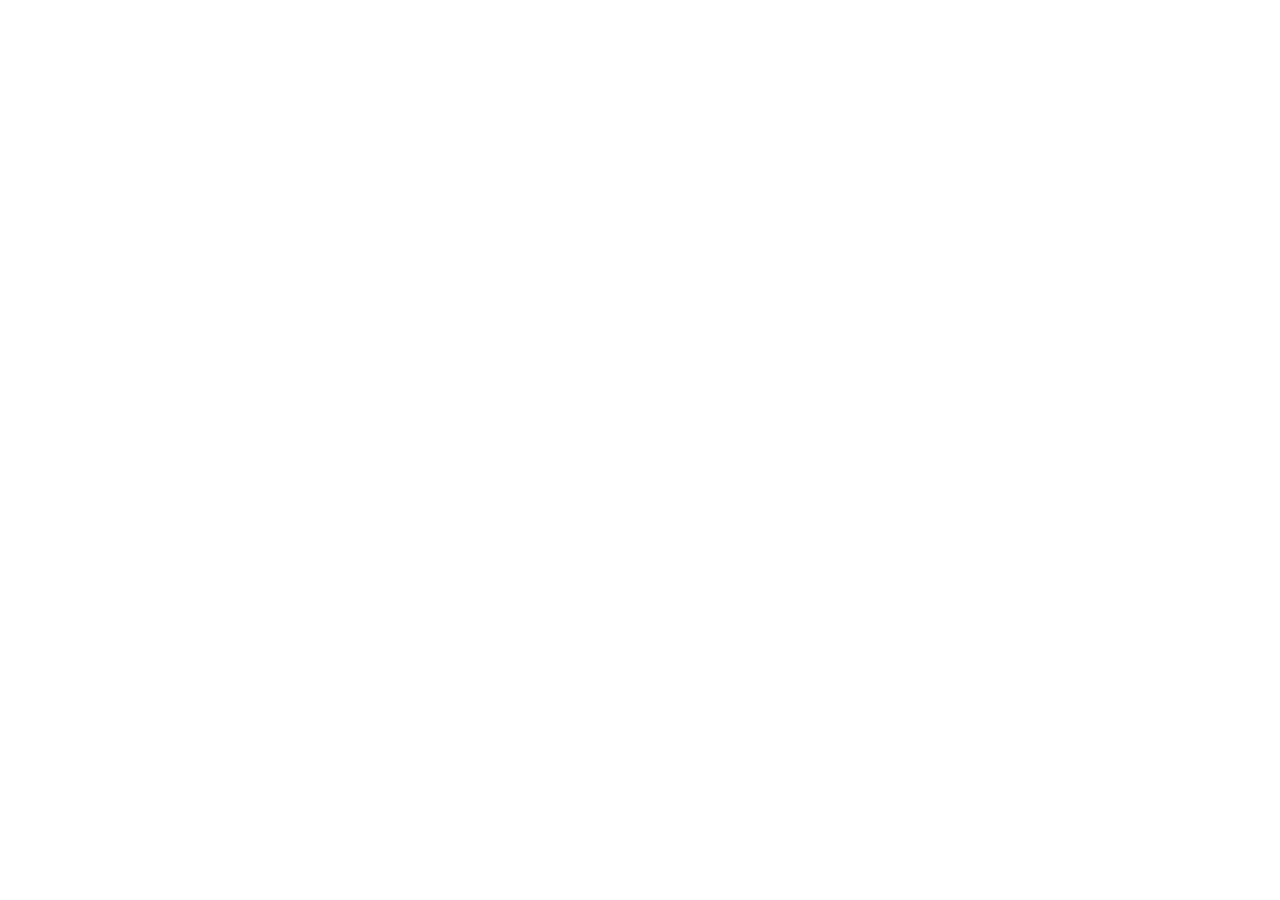
==== commit 96e7ef6d: "Fix: base path del build admin apuntaba a /admin/ en vez de /gymflow-preview/admin/" ====
--- a/admin/index.html
+++ b/admin/index.html
@@ -2,7 +2,7 @@
 <html lang="es">
   <head>
     <meta charset="UTF-8" />
-    <link rel="icon" href="/admin/assets/logo-C5U1Mk5S.svg" type="image/svg+xml">
+    <link rel="icon" href="/gymflow-preview/admin/assets/logo-C5U1Mk5S.svg" type="image/svg+xml">
     <meta name="viewport" content="width=device-width, initial-scale=1.0" />
     <title>SportsGym - Panel de Administración</title>
     <meta name="description" content="Panel de administración de SportsGym - Control de turnos, cupos, pagos y asistencias" />
@@ -13,8 +13,8 @@
     <meta property="og:type" content="website" />
 
     <meta name="twitter:card" content="summary_large_image" />
-    <script type="module" crossorigin src="/admin/assets/index-DR3U0zTT.js"></script>
-    <link rel="stylesheet" crossorigin href="/admin/assets/index-CRmgyMFF.css">
+    <script type="module" crossorigin src="/gymflow-preview/admin/assets/index-DR3U0zTT.js"></script>
+    <link rel="stylesheet" crossorigin href="/gymflow-preview/admin/assets/index-CRmgyMFF.css">
   </head>
 
   <body>
